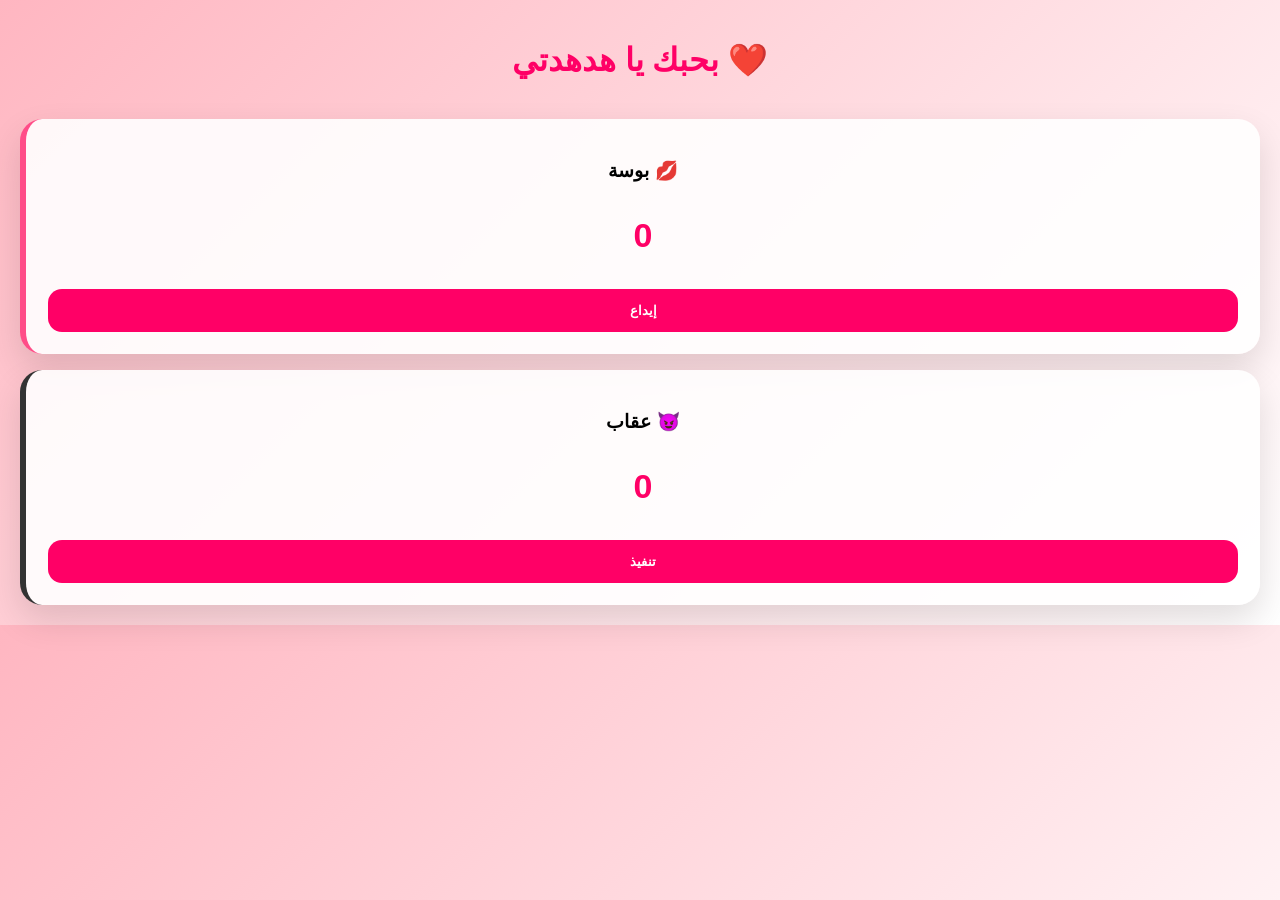
==== index.html @ 3140eb4d "Add files via upload" ====
<!DOCTYPE html>
<html lang="ar">
<head>
<meta charset="UTF-8">
<meta name="viewport" content="width=device-width, initial-scale=1.0">
<title>Love System</title>
<link rel="stylesheet" href="style.css">
</head>

<body>

<div class="app">

  <h1>بحبك يا هدهدتي ❤️</h1>

  <div class="cards">

    <div class="card good">
      <h3>بوسة 💋</h3>
      <p id="goodCount">0</p>
      <button onclick="action(this)" data-type="good">إيداع</button>
    </div>

    <div class="card bad">
      <h3>عقاب 😈</h3>
      <p id="badCount">0</p>
      <button onclick="action(this)" data-type="bad">تنفيذ</button>
    </div>

  </div>

</div>

<script src="app.js"></script>
</body>
</html>
---- style.css ----
body {
  margin: 0;
  font-family: Arial;
  background: linear-gradient(135deg, #ffb6c1, #fff);
  text-align: center;
}

.app {
  padding: 20px;
}

h1 {
  color: #ff0066;
}

.cards {
  display: grid;
  gap: 16px;
  margin-top: 40px;
}

.card {
  position: relative;
  background: rgba(255,255,255,0.9);
  padding: 22px;
  border-radius: 22px;
  box-shadow: 0 15px 35px rgba(0,0,0,0.12);
}

.good { border-left: 6px solid #ff4d88; }
.bad { border-left: 6px solid #333; }

.card p {
  font-size: 34px;
  font-weight: bold;
  color: #ff0066;
}

button {
  width: 100%;
  padding: 14px;
  border: none;
  border-radius: 14px;
  background: #ff0066;
  color: white;
  font-weight: bold;
}

.float {
  position: fixed;
  font-size: 22px;
  animation: up 2s linear forwards;
}

@keyframes up {
  0% { transform: translateY(0); opacity: 0; }
  10% { opacity: 1; }
  100% { transform: translateY(-120vh); opacity: 0; }
}

.msg {
  position: absolute;
  top: -50px;
  left: 50%;
  transform: translateX(-50%);
  background: white;
  padding: 10px 14px;
  border-radius: 12px;
  font-size: 14px;
  font-weight: bold;
  animation: msg 1.5s ease forwards;
}

@keyframes msg {
  0% { opacity: 0; transform: translate(-50%, 10px); }
  20% { opacity: 1; }
  100% { opacity: 0; transform: translate(-50%, -40px); }
}
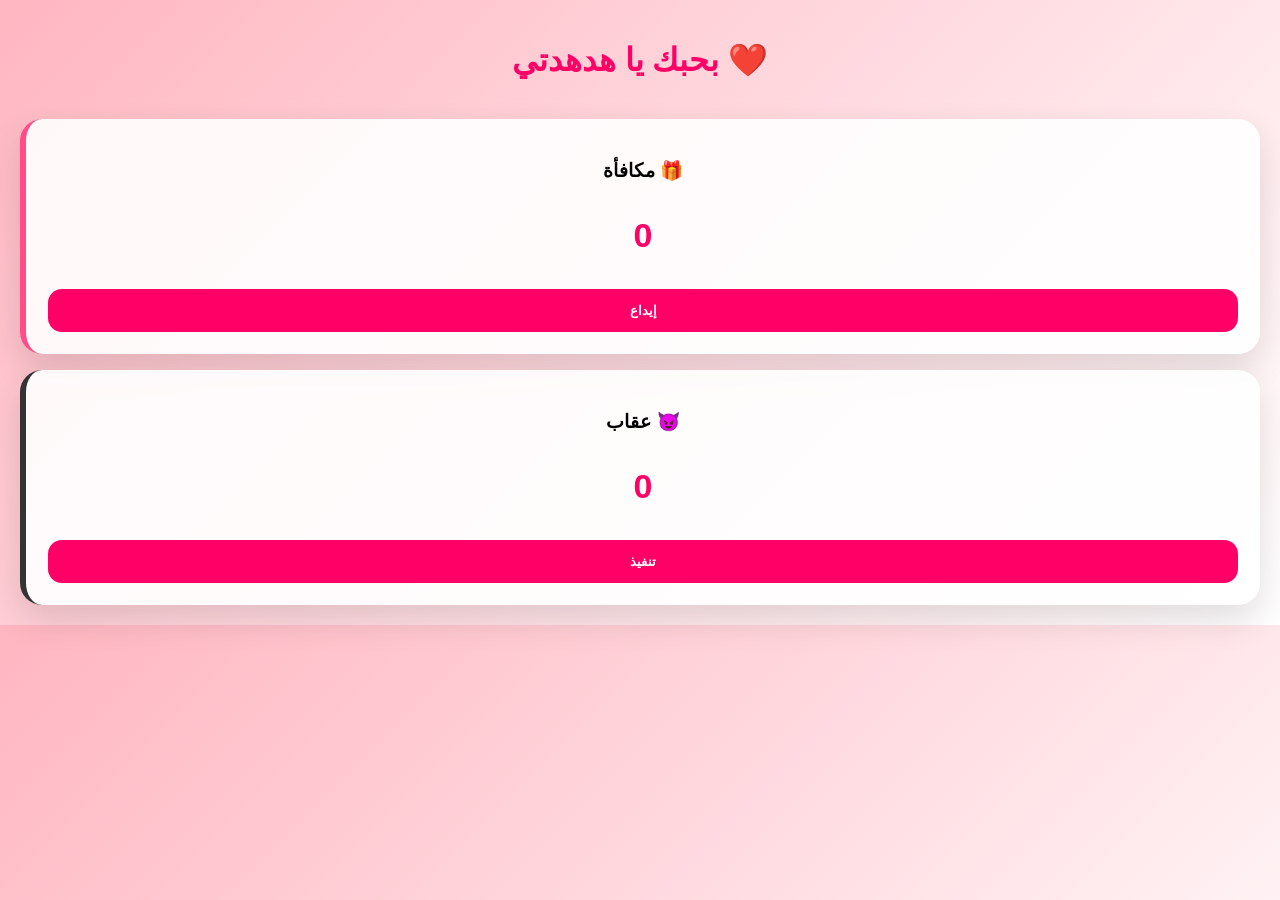
==== commit 0d4fb7d0: "Update card title from 'بوسة' to 'مكافأة'" ====
--- a/index.html
+++ b/index.html
@@ -16,7 +16,7 @@
   <div class="cards">
 
     <div class="card good">
-      <h3>بوسة 💋</h3>
+      <h3> مكافأة 🎁</h3>
       <p id="goodCount">0</p>
       <button onclick="action(this)" data-type="good">إيداع</button>
     </div>
@@ -33,4 +33,4 @@
 
 <script src="app.js"></script>
 </body>
-</html>+</html>
